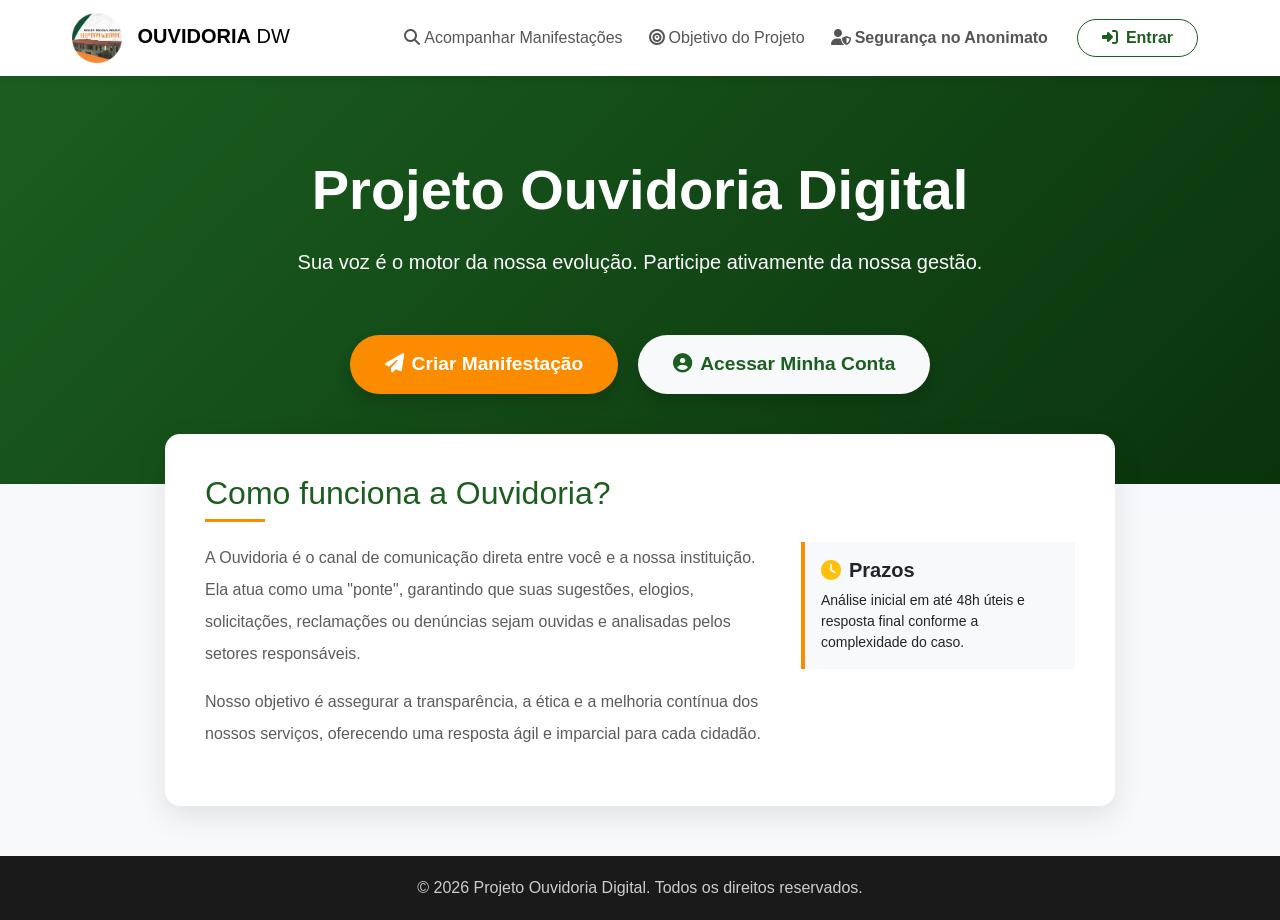
==== index.html @ 5ca4c41d "Página Principal" ====
<!DOCTYPE html>
<html lang="pt-br">
<head>
    <meta charset="UTF-8">
    <meta name="viewport" content="width=device-width, initial-scale=1.0">
    <title>Portal da Ouvidoria - Transparência e Diálogo</title>
    
    <link href="https://cdn.jsdelivr.net/npm/bootstrap@5.3.0/dist/css/bootstrap.min.css" rel="stylesheet">
    <link rel="stylesheet" href="https://cdnjs.cloudflare.com/ajax/libs/font-awesome/6.4.0/css/all.min.css">
    <link rel="stylesheet" href="principal.css">
    
</head>
<body>

    <nav class="navbar navbar-expand-lg navbar-light sticky-top">
        <div class="container">
            <a class="navbar-brand" href="#">
                <span class="logo">
                    <img src="/logo2__4_-removebg-preview.png" alt="Logo Dom Walfrido">
                </span>
                
                <span class="fw-bold">OUVIDORIA</span> DW
            </a>
            <button class="navbar-toggler" type="button" data-bs-toggle="collapse" data-bs-target="#navbarNav">
                <span class="navbar-toggler-icon"></span>
            </button>
            <div class="collapse navbar-collapse" id="navbarNav">
                <ul class="navbar-nav ms-auto align-items-center">
                    <li class="nav-item">
                        <a class="nav-link" href="#"><i class="fas fa-search me-1"></i>Acompanhar Manifestações</a>
                    </li>
                    <li class="nav-item">
                        <a class="nav-link" href="#"><i class="fas fa-bullseye me-1"></i>Objetivo do Projeto</a>
                    </li>
                    <li class="nav-item">
                        <a class="nav-link text-success fw-bold" href="#"><i class="fas fa-user-shield me-1"></i>Segurança no Anonimato</a>
                    </li>
                    <li class="nav-item ms-lg-3">
                        <button class="btn btn-outline-primary fw-bold px-4 rounded-pill" id="btnNavLogin">
                            <i class="fas fa-sign-in-alt me-2"></i>Entrar
                        </button>
                    </li>
                </ul>
            </div>
        </div>
    </nav>

    <header class="hero-section">
        <div class="container">
            <h1 class="display-4 fw-bold mb-4">Projeto Ouvidoria Digital</h1>
            <p class="lead mb-5">Sua voz é o motor da nossa evolução. Participe ativamente da nossa gestão.</p>
            
            <div class="d-flex justify-content-center flex-wrap">
                <button class="btn btn-warning btn-main shadow" id="btnManifestar">
                    <i class="fas fa-paper-plane me-2"></i>Criar Manifestação
                </button>
                <button class="btn btn-light btn-main shadow text-primary" id="btnLoginCentral">
                    <i class="fas fa-user-circle me-2"></i>Acessar Minha Conta
                </button>
            </div>
        </div>
    </header>

    <main class="container">
        <div class="row justify-content-center">
            <div class="col-lg-10 info-card">
                <h2 class="section-title">Como funciona a Ouvidoria?</h2>
                <div class="row g-4">
                    <div class="col-md-8">
                        <p class="text-muted lh-lg">
                            A Ouvidoria é o canal de comunicação direta entre você e a nossa instituição. Ela atua como uma "ponte", garantindo que suas sugestões, elogios, solicitações, reclamações ou denúncias sejam ouvidas e analisadas pelos setores responsáveis.
                        </p>
                        <p class="text-muted lh-lg">
                            Nosso objetivo é assegurar a transparência, a ética e a melhoria contínua dos nossos serviços, oferecendo uma resposta ágil e imparcial para cada cidadão.
                        </p>
                    </div>
                    <div class="col-md-4">
                        <div class="p-3 border-start border-4 border-warning bg-light">
                            <h5 class="fw-bold text-dark"><i class="fas fa-clock me-2 text-warning"></i>Prazos</h5>
                            <p class="small mb-0">Análise inicial em até 48h úteis e resposta final conforme a complexidade do caso.</p>
                        </div>
                    </div>
                </div>
            </div>
        </div>
    </main>

    <footer class="text-center">
        <div class="container">
            <p class="mb-0">&copy; 2026 Projeto Ouvidoria Digital. Todos os direitos reservados.</p>
        </div>
    </footer>

    <script src="https://code.jquery.com/jquery-3.7.0.min.js"></script>
    <script src="https://cdn.jsdelivr.net/npm/bootstrap@5.3.0/dist/js/bootstrap.bundle.min.js"></script>

    <script>
        $(document).ready(function() {
            $('#btnNavLogin, #btnLoginCentral').on('click', function() {
                alert('Redirecionando para a tela de Login...');
            });

            $('#btnManifestar').on('click', function() {
                alert('Abrindo formulário de nova manifestação...');
            });
            
            $('.nav-link').on('click', function(e) {
                const texto = $(this).text().trim();
                if(texto !== "") {
                    console.log("Clicou em: " + texto);
                }
            });
        });
    </script>
</body>
</html>
---- principal.css ----
*{
    padding: 0;
    margin: 0;
}


:root {
            /* Alterado para tons de Verde e Laranja */
            --primary-color: #1b5e20; /* Verde Escuro */
            --primary-light: #2e7d32; /* Verde Médio */
            --secondary-color: #f8f9fa;
            --accent-color: #fb8c00; /* Laranja */
            --accent-hover: #ef6c00;
        }

        body {
            font-family: 'Segoe UI', Tahoma, Geneva, Verdana, sans-serif;
            background-color: var(--secondary-color);
        }

        /* Navbar */
        .navbar {
            background-color: white;
            box-shadow: 0 2px 10px rgba(0,0,0,0.1);
        }
        .navbar-brand img {
            max-height: 50px;
        }
        .navbar-brand .text-primary {
            color: var(--primary-color) !important;
        }
        .nav-link {
            color: #555 !important;
            font-weight: 500;
            margin: 0 5px;
        }
        .nav-link:hover {
            color: var(--primary-light) !important;
        }
        .btn-outline-primary {
            color: var(--primary-color);
            border-color: var(--primary-color);
        }
        .btn-outline-primary:hover {
            background-color: var(--primary-color);
            border-color: var(--primary-color);
            color: white;
        }

        /* Hero Section */
        .hero-section {
            padding: 80px 0;
            /* Gradiente em tons de verde */
            background: linear-gradient(135deg, #1b5e20 0%, #0a330c 100%);
            color: white;
            text-align: center;
        }

        /* Botões Centrais */
        .btn-main {
            padding: 15px 35px;
            font-size: 1.2rem;
            font-weight: 600;
            margin: 10px;
            transition: transform 0.3s ease;
            border-radius: 30px;
            border: none;
        }
        .btn-warning {
            background-color: var(--accent-color);
            color: white;
        }
        .btn-warning:hover {
            background-color: var(--accent-hover);
            color: white;
        }
        .btn-main:hover {
            transform: translateY(-3px);
            box-shadow: 0 5px 15px rgba(0,0,0,0.3);
        }
        .text-primary {
            color: var(--primary-color) !important;
        }

        /* Seção Informativa */
        .info-card {
            background: white;
            border-radius: 15px;
            padding: 40px;
            margin-top: -50px;
            box-shadow: 0 10px 30px rgba(0,0,0,0.1);
            margin-bottom: 50px;
        }
        .section-title {
            color: var(--primary-color);
            position: relative;
            padding-bottom: 10px;
            margin-bottom: 20px;
        }
        .section-title::after {
            content: '';
            position: absolute;
            bottom: 0;
            left: 0;
            width: 60px;
            height: 3px;
            background-color: var(--accent-color);
        }

        .border-warning {
            border-color: var(--accent-color) !important;
        }

        footer {
            padding: 20px 0;
            background: #1a1a1a;
            color: #ccc;
        }
        .logo{
            margin-left: -10px;
            margin-right: 10px;
        }
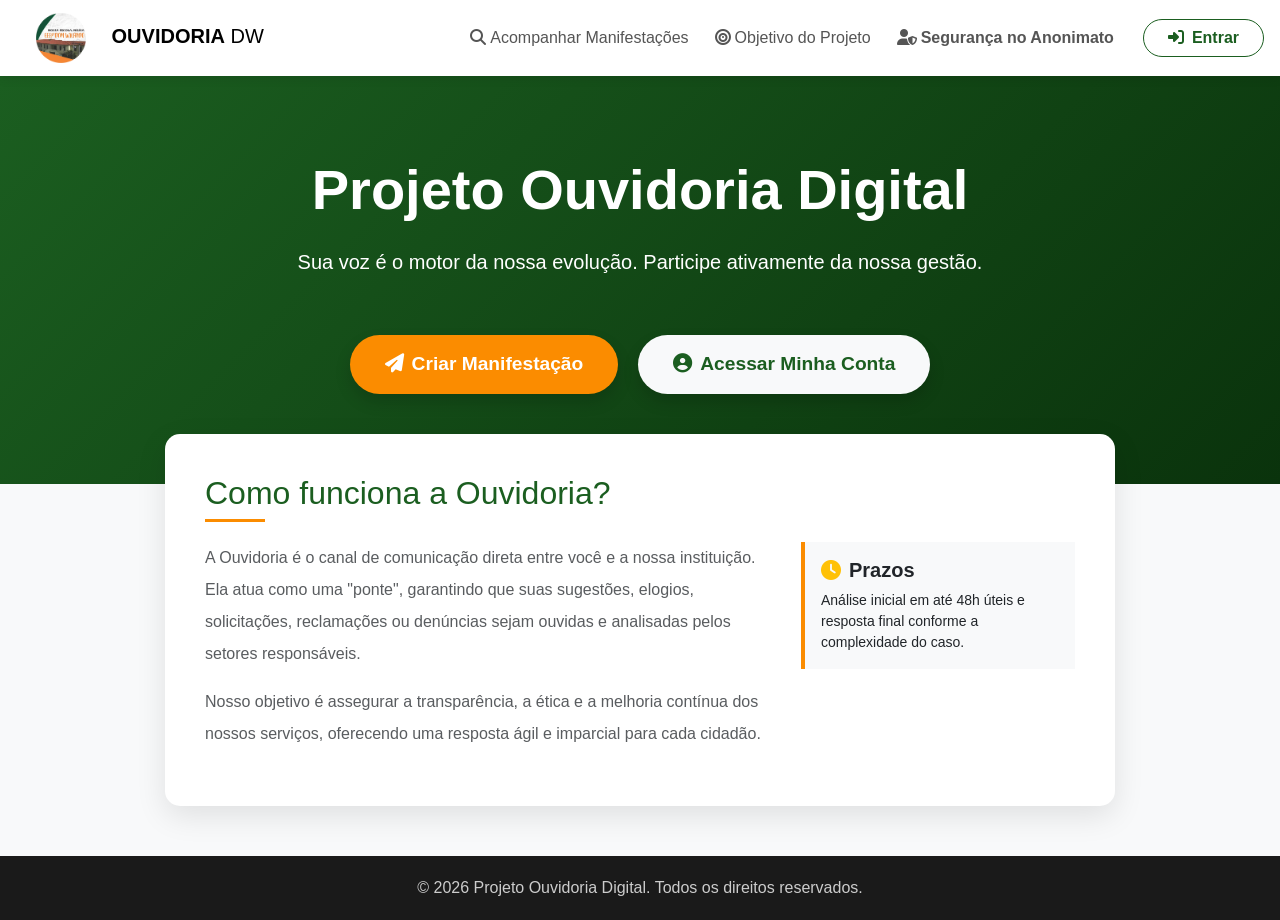
==== commit ac66728e: "mudando detalhes do desing" ====
--- a/index.html
+++ b/index.html
@@ -7,16 +7,15 @@
     
     <link href="https://cdn.jsdelivr.net/npm/bootstrap@5.3.0/dist/css/bootstrap.min.css" rel="stylesheet">
     <link rel="stylesheet" href="https://cdnjs.cloudflare.com/ajax/libs/font-awesome/6.4.0/css/all.min.css">
-    <link rel="stylesheet" href="principal.css">
+    <link rel="stylesheet" href="global.css">
     
 </head>
 <body>
-
     <nav class="navbar navbar-expand-lg navbar-light sticky-top">
-        <div class="container">
-            <a class="navbar-brand" href="#">
+        <div class="container-fluid px-3">
+            <a class="navbar-brand direita" href="#">
                 <span class="logo">
-                    <img src="/logo2__4_-removebg-preview.png" alt="Logo Dom Walfrido">
+                    <img src="/logo2__4_-removebg-preview.png" alt="Logo Dom Walfrido" class="logo">
                 </span>
                 
                 <span class="fw-bold">OUVIDORIA</span> DW
--- a/global.css
+++ b/global.css
@@ -0,0 +1,3 @@
+
+@import url(animacoes.css);
+@import url(principal.css);
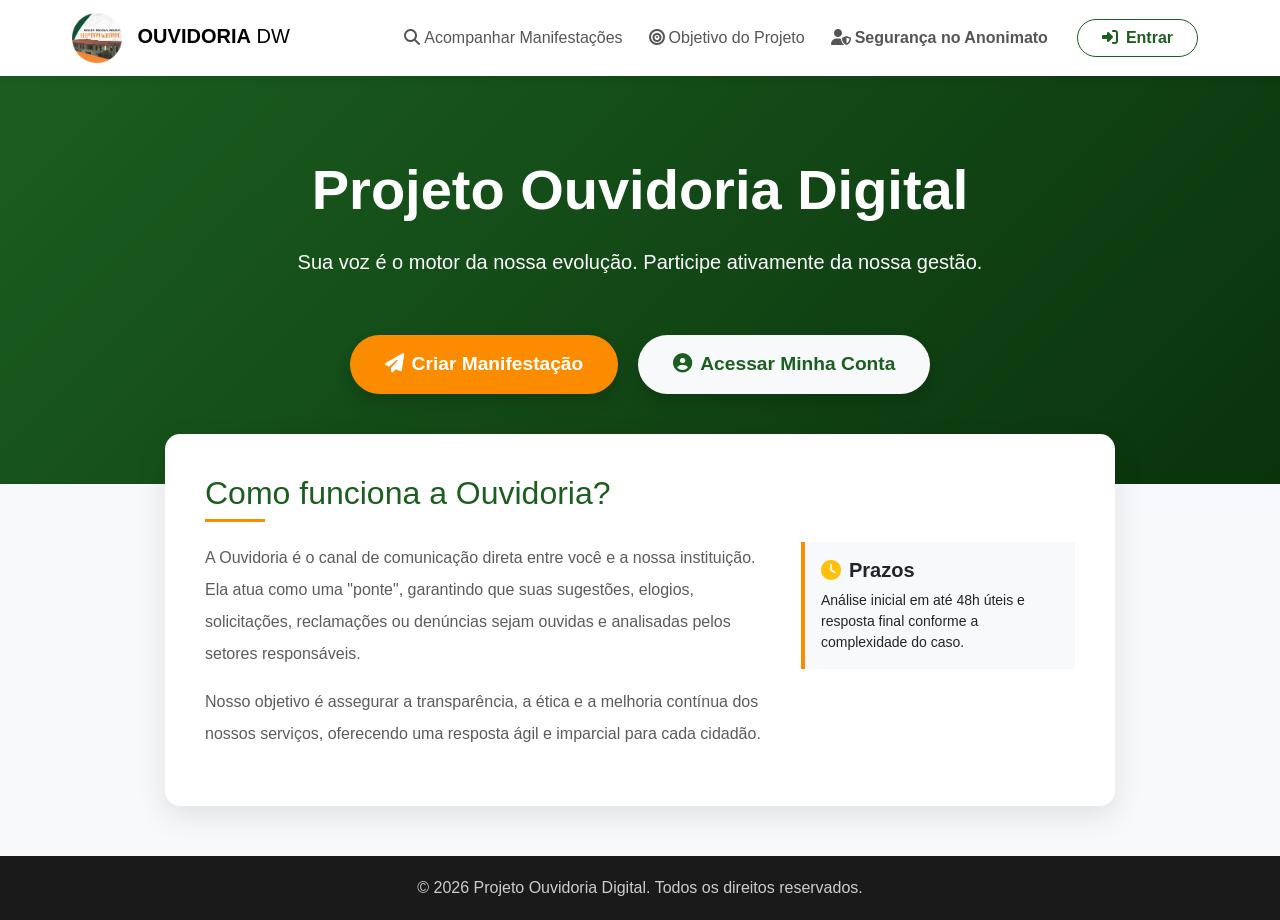
==== commit 0735e397: "ciração da pagina de login e de criação de conta" ====
--- a/index.html
+++ b/index.html
@@ -7,15 +7,138 @@
     
     <link href="https://cdn.jsdelivr.net/npm/bootstrap@5.3.0/dist/css/bootstrap.min.css" rel="stylesheet">
     <link rel="stylesheet" href="https://cdnjs.cloudflare.com/ajax/libs/font-awesome/6.4.0/css/all.min.css">
-    <link rel="stylesheet" href="global.css">
-    
+    <style>
+        *{
+    padding: 0;
+    margin: 0;
+}
+
+
+:root {
+            /* Alterado para tons de Verde e Laranja */
+            --primary-color: #1b5e20; /* Verde Escuro */
+            --primary-light: #2e7d32; /* Verde Médio */
+            --secondary-color: #f8f9fa;
+            --accent-color: #fb8c00; /* Laranja */
+            --accent-hover: #ef6c00;
+        }
+
+        body {
+            font-family: 'Segoe UI', Tahoma, Geneva, Verdana, sans-serif;
+            background-color: var(--secondary-color);
+        }
+
+        /* Navbar */
+        .navbar {
+            background-color: white;
+            box-shadow: 0 2px 10px rgba(0,0,0,0.1);
+        }
+        .navbar-brand img {
+            max-height: 50px;
+        }
+        .navbar-brand .text-primary {
+            color: var(--primary-color) !important;
+        }
+        .nav-link {
+            color: #555 !important;
+            font-weight: 500;
+            margin: 0 5px;
+        }
+        .nav-link:hover {
+            color: var(--primary-light) !important;
+        }
+        .btn-outline-primary {
+            color: var(--primary-color);
+            border-color: var(--primary-color);
+        }
+        .btn-outline-primary:hover {
+            background-color: var(--primary-color);
+            border-color: var(--primary-color);
+            color: white;
+        }
+
+        /* Hero Section */
+        .hero-section {
+            padding: 80px 0;
+            /* Gradiente em tons de verde */
+            background: linear-gradient(135deg, #1b5e20 0%, #0a330c 100%);
+            color: white;
+            text-align: center;
+        }
+
+        /* Botões Centrais */
+        .btn-main {
+            padding: 15px 35px;
+            font-size: 1.2rem;
+            font-weight: 600;
+            margin: 10px;
+            transition: transform 0.3s ease;
+            border-radius: 30px;
+            border: none;
+        }
+        .btn-warning {
+            background-color: var(--accent-color);
+            color: white;
+        }
+        .btn-warning:hover {
+            background-color: var(--accent-hover);
+            color: white;
+        }
+        .btn-main:hover {
+            transform: translateY(-3px);
+            box-shadow: 0 5px 15px rgba(0,0,0,0.3);
+        }
+        .text-primary {
+            color: var(--primary-color) !important;
+        }
+
+        /* Seção Informativa */
+        .info-card {
+            background: white;
+            border-radius: 15px;
+            padding: 40px;
+            margin-top: -50px;
+            box-shadow: 0 10px 30px rgba(0,0,0,0.1);
+            margin-bottom: 50px;
+        }
+        .section-title {
+            color: var(--primary-color);
+            position: relative;
+            padding-bottom: 10px;
+            margin-bottom: 20px;
+        }
+        .section-title::after {
+            content: '';
+            position: absolute;
+            bottom: 0;
+            left: 0;
+            width: 60px;
+            height: 3px;
+            background-color: var(--accent-color);
+        }
+
+        .border-warning {
+            border-color: var(--accent-color) !important;
+        }
+
+        footer {
+            padding: 20px 0;
+            background: #1a1a1a;
+            color: #ccc;
+        }
+        .logo{
+            margin-left: -10px;
+            margin-right: 10px;
+        }
+    </style>
 </head>
 <body>
+
     <nav class="navbar navbar-expand-lg navbar-light sticky-top">
-        <div class="container-fluid px-3">
-            <a class="navbar-brand direita" href="#">
+        <div class="container">
+            <a class="navbar-brand" href="#">
                 <span class="logo">
-                    <img src="/logo2__4_-removebg-preview.png" alt="Logo Dom Walfrido" class="logo">
+                    <img src="/logo2__4_-removebg-preview.png" alt="Logo Dom Walfrido">
                 </span>
                 
                 <span class="fw-bold">OUVIDORIA</span> DW
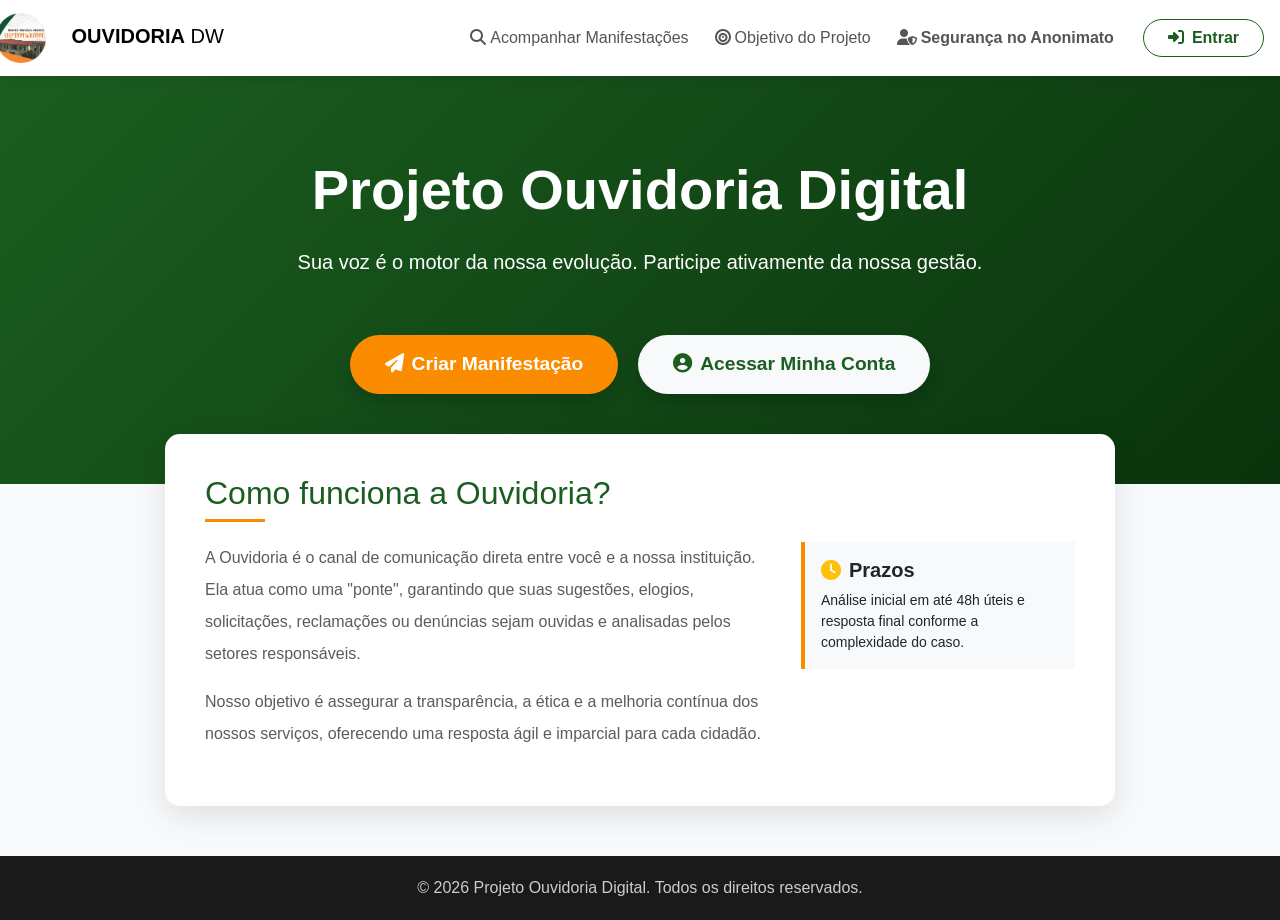
==== commit b0b94898: "Merge branch 'main' of https://github.com/victorwallace231/Projeto-Ouvidoria" ====
--- a/index.html
+++ b/index.html
@@ -7,6 +7,7 @@
     
     <link href="https://cdn.jsdelivr.net/npm/bootstrap@5.3.0/dist/css/bootstrap.min.css" rel="stylesheet">
     <link rel="stylesheet" href="https://cdnjs.cloudflare.com/ajax/libs/font-awesome/6.4.0/css/all.min.css">
+
     <style>
         *{
     padding: 0;
@@ -130,15 +131,42 @@
             margin-left: -10px;
             margin-right: 10px;
         }
+
+        @keyframes fadeIn {
+    from {
+        opacity: 0;
+        transform: translateY(20px);
+    }
+    to {
+        opacity: 1;
+        transform: translateY(0);
+    }
+}
+
+.navbar {
+    animation: fadeIn 0.8s ease-in-out;
+}
+
+.hero-section h1 {
+    animation: fadeIn 1s ease-in-out;
+}
+
+.hero-section p {
+    animation: fadeIn 1.2s ease-in-out;
+}
+
+.btn-main {
+    animation: fadeIn 1.4s ease-in-out;
+}
     </style>
+
 </head>
 <body>
-
     <nav class="navbar navbar-expand-lg navbar-light sticky-top">
-        <div class="container">
-            <a class="navbar-brand" href="#">
+        <div class="container-fluid px-3">
+            <a class="navbar-brand direita" href="#">
                 <span class="logo">
-                    <img src="/logo2__4_-removebg-preview.png" alt="Logo Dom Walfrido">
+                    <img src="/logo2__4_-removebg-preview.png" alt="Logo Dom Walfrido" class="logo">
                 </span>
                 
                 <span class="fw-bold">OUVIDORIA</span> DW
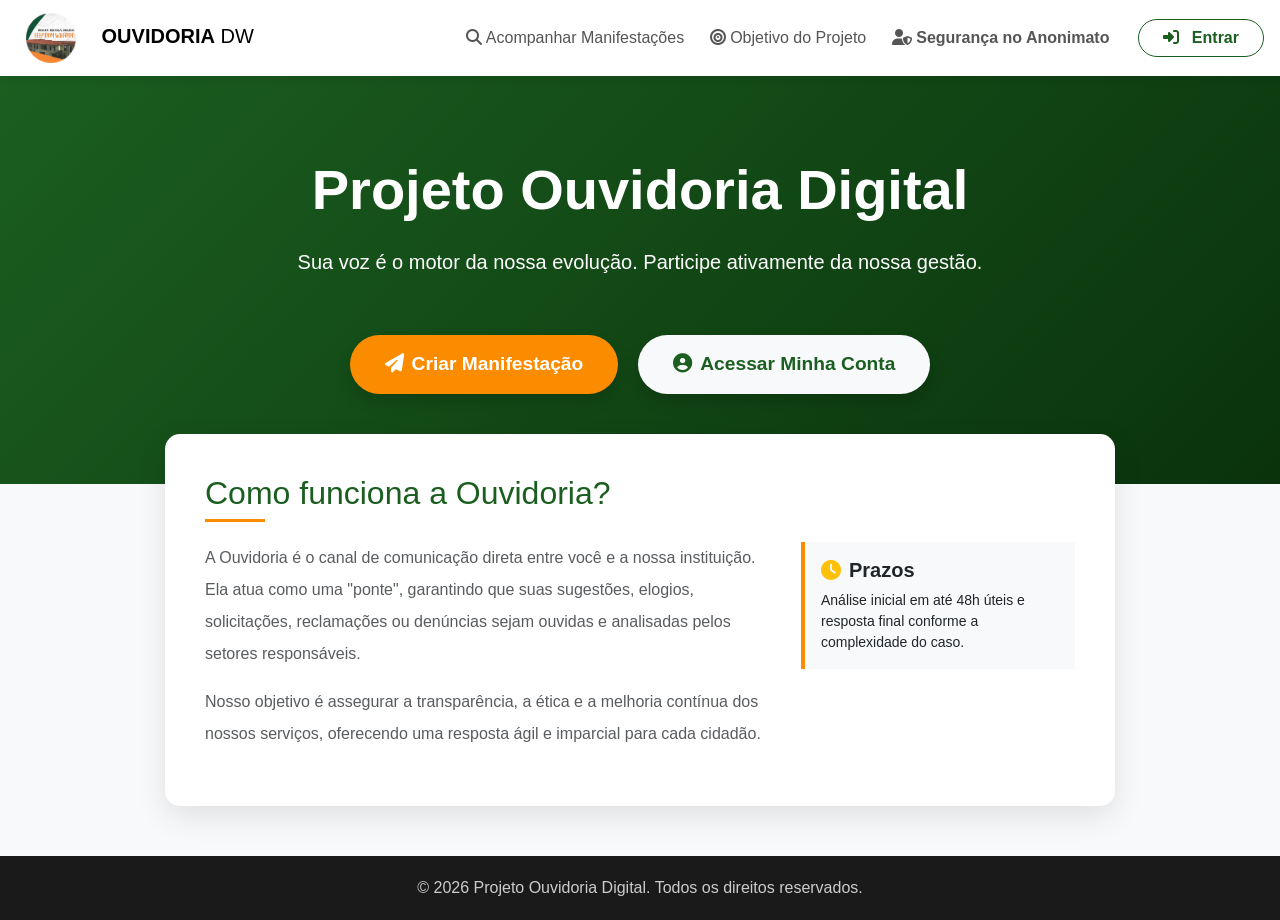
==== commit 90717d1e: "adicionando criação e login de conta ao sistema" ====
--- a/index.html
+++ b/index.html
@@ -128,7 +128,7 @@
             color: #ccc;
         }
         .logo{
-            margin-left: -10px;
+            margin-left: 5px;
             margin-right: 10px;
         }
 
@@ -166,7 +166,7 @@
         <div class="container-fluid px-3">
             <a class="navbar-brand direita" href="#">
                 <span class="logo">
-                    <img src="/logo2__4_-removebg-preview.png" alt="Logo Dom Walfrido" class="logo">
+                    <img src="logo2__4_-removebg-preview.png" alt="Logo Dom Walfrido" class="logo">
                 </span>
                 
                 <span class="fw-bold">OUVIDORIA</span> DW
@@ -187,7 +187,8 @@
                     </li>
                     <li class="nav-item ms-lg-3">
                         <button class="btn btn-outline-primary fw-bold px-4 rounded-pill" id="btnNavLogin">
-                            <i class="fas fa-sign-in-alt me-2"></i>Entrar
+                            <i class="fas fa-sign-in-alt me-2"></i>
+                            Entrar
                         </button>
                     </li>
                 </ul>
@@ -245,22 +246,54 @@
     <script src="https://cdn.jsdelivr.net/npm/bootstrap@5.3.0/dist/js/bootstrap.bundle.min.js"></script>
 
     <script>
-        $(document).ready(function() {
-            $('#btnNavLogin, #btnLoginCentral').on('click', function() {
-                alert('Redirecionando para a tela de Login...');
-            });
-
-            $('#btnManifestar').on('click', function() {
-                alert('Abrindo formulário de nova manifestação...');
-            });
-            
-            $('.nav-link').on('click', function(e) {
-                const texto = $(this).text().trim();
-                if(texto !== "") {
-                    console.log("Clicou em: " + texto);
-                }
-            });
+    $(document).ready(function() {
+
+        // BOTÕES DE LOGIN
+        $('#btnNavLogin, #btnLoginCentral').on('click', function() {
+            window.location.href = "login.html";
         });
-    </script>
+
+        // BOTÃO MANIFESTAÇÃO (abre modal)
+        $('#btnManifestar').on('click', function() {
+            $('#modalAnonimo').modal('show');
+        });
+
+    });
+</script>
+<div class="modal fade" id="modalAnonimo" tabindex="-1">
+  <div class="modal-dialog modal-dialog-centered">
+    <div class="modal-content rounded-4">
+
+      <div class="modal-header">
+        <h5 class="modal-title text-warning fw-bold">
+          <i class="fas fa-exclamation-triangle me-2"></i>Aviso
+        </h5>
+        <button type="button" class="btn-close" data-bs-dismiss="modal"></button>
+      </div>
+
+      <div class="modal-body text-center">
+        <p class="mb-3">
+          Você não está logado.
+        </p>
+
+        <p class="text-muted">
+          Sua manifestação será <strong>anônima</strong>.<br>
+          Caso queira identificar-se, utilize a opção <strong>"Acessar Minha Conta"</strong>.
+        </p>
+      </div>
+
+      <div class="modal-footer justify-content-center">
+        <button class="btn btn-warning px-4" onclick="window.location.href='manifestacao.html'">
+          Continuar Anônimo
+        </button>
+
+        <button class="btn btn-outline-primary px-4" onclick="window.location.href='login.html'">
+          Fazer Login
+        </button>
+      </div>
+
+    </div>
+  </div>
+</div>
 </body>
 </html>
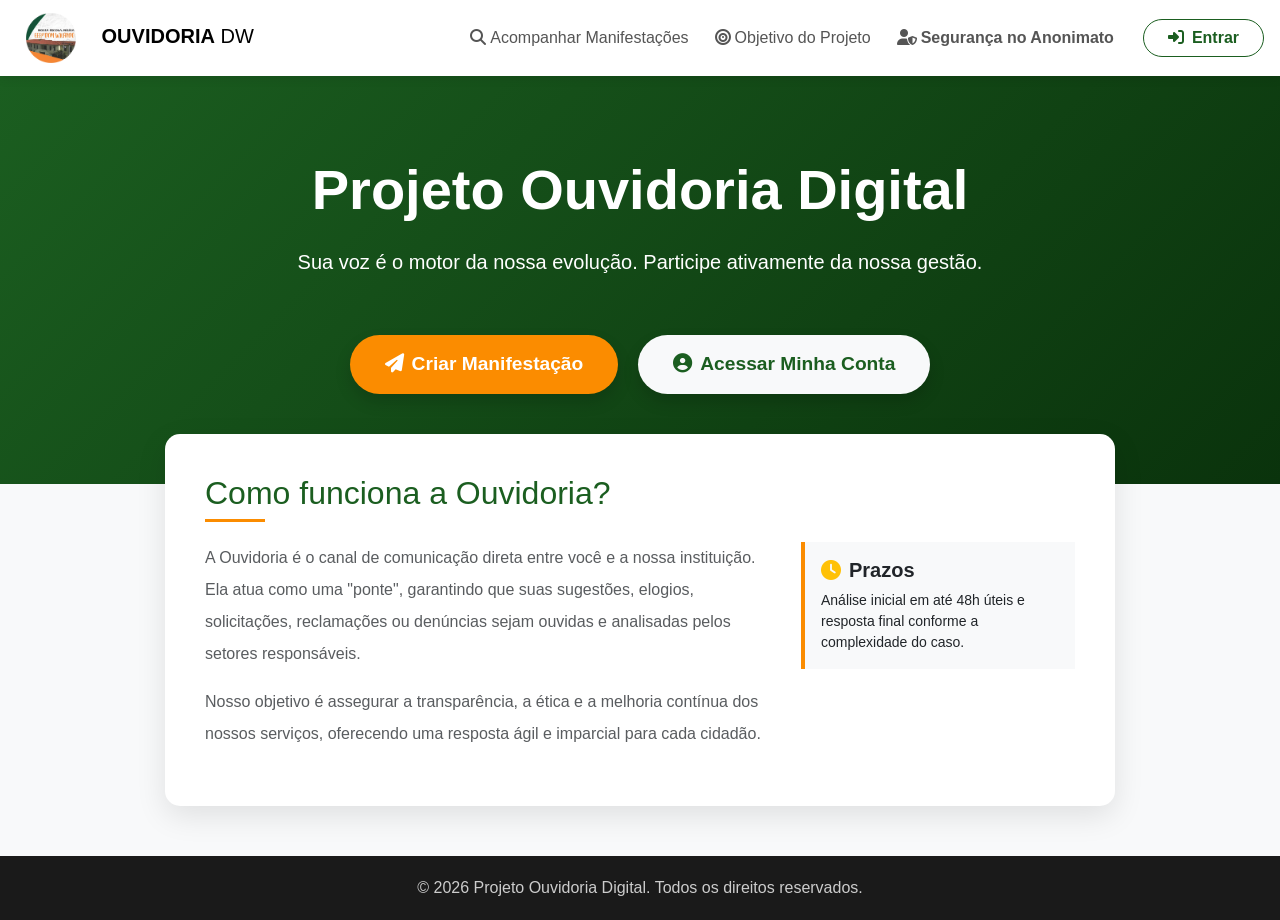
==== commit b1807a41: "mudando os arquivos para php para sincronizar com o DB" ====
--- a/index.html
+++ b/index.html
@@ -9,18 +9,13 @@
     <link rel="stylesheet" href="https://cdnjs.cloudflare.com/ajax/libs/font-awesome/6.4.0/css/all.min.css">
 
     <style>
-        *{
-    padding: 0;
-    margin: 0;
-}
-
-
-:root {
-            /* Alterado para tons de Verde e Laranja */
-            --primary-color: #1b5e20; /* Verde Escuro */
-            --primary-light: #2e7d32; /* Verde Médio */
+        *{ padding: 0; margin: 0; }
+
+        :root {
+            --primary-color: #1b5e20;
+            --primary-light: #2e7d32;
             --secondary-color: #f8f9fa;
-            --accent-color: #fb8c00; /* Laranja */
+            --accent-color: #fb8c00;
             --accent-hover: #ef6c00;
         }
 
@@ -29,25 +24,14 @@
             background-color: var(--secondary-color);
         }
 
-        /* Navbar */
         .navbar {
             background-color: white;
             box-shadow: 0 2px 10px rgba(0,0,0,0.1);
         }
-        .navbar-brand img {
-            max-height: 50px;
-        }
-        .navbar-brand .text-primary {
-            color: var(--primary-color) !important;
-        }
-        .nav-link {
-            color: #555 !important;
-            font-weight: 500;
-            margin: 0 5px;
-        }
-        .nav-link:hover {
-            color: var(--primary-light) !important;
-        }
+        .navbar-brand img { max-height: 50px; }
+        .navbar-brand .text-primary { color: var(--primary-color) !important; }
+        .nav-link { color: #555 !important; font-weight: 500; margin: 0 5px; }
+        .nav-link:hover { color: var(--primary-light) !important; }
         .btn-outline-primary {
             color: var(--primary-color);
             border-color: var(--primary-color);
@@ -58,16 +42,13 @@
             color: white;
         }
 
-        /* Hero Section */
         .hero-section {
             padding: 80px 0;
-            /* Gradiente em tons de verde */
             background: linear-gradient(135deg, #1b5e20 0%, #0a330c 100%);
             color: white;
             text-align: center;
         }
 
-        /* Botões Centrais */
         .btn-main {
             padding: 15px 35px;
             font-size: 1.2rem;
@@ -81,19 +62,13 @@
             background-color: var(--accent-color);
             color: white;
         }
-        .btn-warning:hover {
-            background-color: var(--accent-hover);
-            color: white;
-        }
+        .btn-warning:hover { background-color: var(--accent-hover); color: white; }
         .btn-main:hover {
             transform: translateY(-3px);
             box-shadow: 0 5px 15px rgba(0,0,0,0.3);
         }
-        .text-primary {
-            color: var(--primary-color) !important;
-        }
-
-        /* Seção Informativa */
+        .text-primary { color: var(--primary-color) !important; }
+
         .info-card {
             background: white;
             border-radius: 15px;
@@ -111,55 +86,28 @@
         .section-title::after {
             content: '';
             position: absolute;
-            bottom: 0;
-            left: 0;
-            width: 60px;
-            height: 3px;
+            bottom: 0; left: 0;
+            width: 60px; height: 3px;
             background-color: var(--accent-color);
         }
-
-        .border-warning {
-            border-color: var(--accent-color) !important;
-        }
+        .border-warning { border-color: var(--accent-color) !important; }
 
         footer {
             padding: 20px 0;
             background: #1a1a1a;
             color: #ccc;
         }
-        .logo{
-            margin-left: 5px;
-            margin-right: 10px;
-        }
+        .logo { margin-left: 5px; margin-right: 10px; }
 
         @keyframes fadeIn {
-    from {
-        opacity: 0;
-        transform: translateY(20px);
-    }
-    to {
-        opacity: 1;
-        transform: translateY(0);
-    }
-}
-
-.navbar {
-    animation: fadeIn 0.8s ease-in-out;
-}
-
-.hero-section h1 {
-    animation: fadeIn 1s ease-in-out;
-}
-
-.hero-section p {
-    animation: fadeIn 1.2s ease-in-out;
-}
-
-.btn-main {
-    animation: fadeIn 1.4s ease-in-out;
-}
+            from { opacity: 0; transform: translateY(20px); }
+            to   { opacity: 1; transform: translateY(0); }
+        }
+        .navbar { animation: fadeIn 0.8s ease-in-out; }
+        .hero-section h1 { animation: fadeIn 1s ease-in-out; }
+        .hero-section p  { animation: fadeIn 1.2s ease-in-out; }
+        .btn-main        { animation: fadeIn 1.4s ease-in-out; }
     </style>
-
 </head>
 <body>
     <nav class="navbar navbar-expand-lg navbar-light sticky-top">
@@ -168,7 +116,6 @@
                 <span class="logo">
                     <img src="logo2__4_-removebg-preview.png" alt="Logo Dom Walfrido" class="logo">
                 </span>
-                
                 <span class="fw-bold">OUVIDORIA</span> DW
             </a>
             <button class="navbar-toggler" type="button" data-bs-toggle="collapse" data-bs-target="#navbarNav">
@@ -187,8 +134,7 @@
                     </li>
                     <li class="nav-item ms-lg-3">
                         <button class="btn btn-outline-primary fw-bold px-4 rounded-pill" id="btnNavLogin">
-                            <i class="fas fa-sign-in-alt me-2"></i>
-                            Entrar
+                            <i class="fas fa-sign-in-alt me-2"></i>Entrar
                         </button>
                     </li>
                 </ul>
@@ -247,53 +193,49 @@
 
     <script>
     $(document).ready(function() {
-
-        // BOTÕES DE LOGIN
         $('#btnNavLogin, #btnLoginCentral').on('click', function() {
             window.location.href = "login.html";
         });
 
-        // BOTÃO MANIFESTAÇÃO (abre modal)
         $('#btnManifestar').on('click', function() {
             $('#modalAnonimo').modal('show');
         });
-
     });
-</script>
-<div class="modal fade" id="modalAnonimo" tabindex="-1">
-  <div class="modal-dialog modal-dialog-centered">
-    <div class="modal-content rounded-4">
-
-      <div class="modal-header">
-        <h5 class="modal-title text-warning fw-bold">
-          <i class="fas fa-exclamation-triangle me-2"></i>Aviso
-        </h5>
-        <button type="button" class="btn-close" data-bs-dismiss="modal"></button>
+    </script>
+
+    <!-- MODAL ANÔNIMO -->
+    <div class="modal fade" id="modalAnonimo" tabindex="-1">
+      <div class="modal-dialog modal-dialog-centered">
+        <div class="modal-content rounded-4">
+
+          <div class="modal-header">
+            <h5 class="modal-title text-warning fw-bold">
+              <i class="fas fa-exclamation-triangle me-2"></i>Aviso
+            </h5>
+            <button type="button" class="btn-close" data-bs-dismiss="modal"></button>
+          </div>
+
+          <div class="modal-body text-center">
+            <p class="mb-3">Você não está logado.</p>
+            <p class="text-muted">
+              Sua manifestação será <strong>anônima</strong>.<br>
+              Caso queira identificar-se, utilize a opção <strong>"Acessar Minha Conta"</strong>.
+            </p>
+          </div>
+
+          <div class="modal-footer justify-content-center">
+            <!-- ✅ ALTERADO: agora leva para criarmanifest.php com flag anonimo=1 -->
+            <button class="btn btn-warning px-4" onclick="window.location.href='criarmanifest.php?anonimo=1'">
+              Continuar Anônimo
+            </button>
+
+            <button class="btn btn-outline-primary px-4" onclick="window.location.href='login.html'">
+              Fazer Login
+            </button>
+          </div>
+
+        </div>
       </div>
-
-      <div class="modal-body text-center">
-        <p class="mb-3">
-          Você não está logado.
-        </p>
-
-        <p class="text-muted">
-          Sua manifestação será <strong>anônima</strong>.<br>
-          Caso queira identificar-se, utilize a opção <strong>"Acessar Minha Conta"</strong>.
-        </p>
-      </div>
-
-      <div class="modal-footer justify-content-center">
-        <button class="btn btn-warning px-4" onclick="window.location.href='manifestacao.html'">
-          Continuar Anônimo
-        </button>
-
-        <button class="btn btn-outline-primary px-4" onclick="window.location.href='login.html'">
-          Fazer Login
-        </button>
-      </div>
-
     </div>
-  </div>
-</div>
 </body>
 </html>
